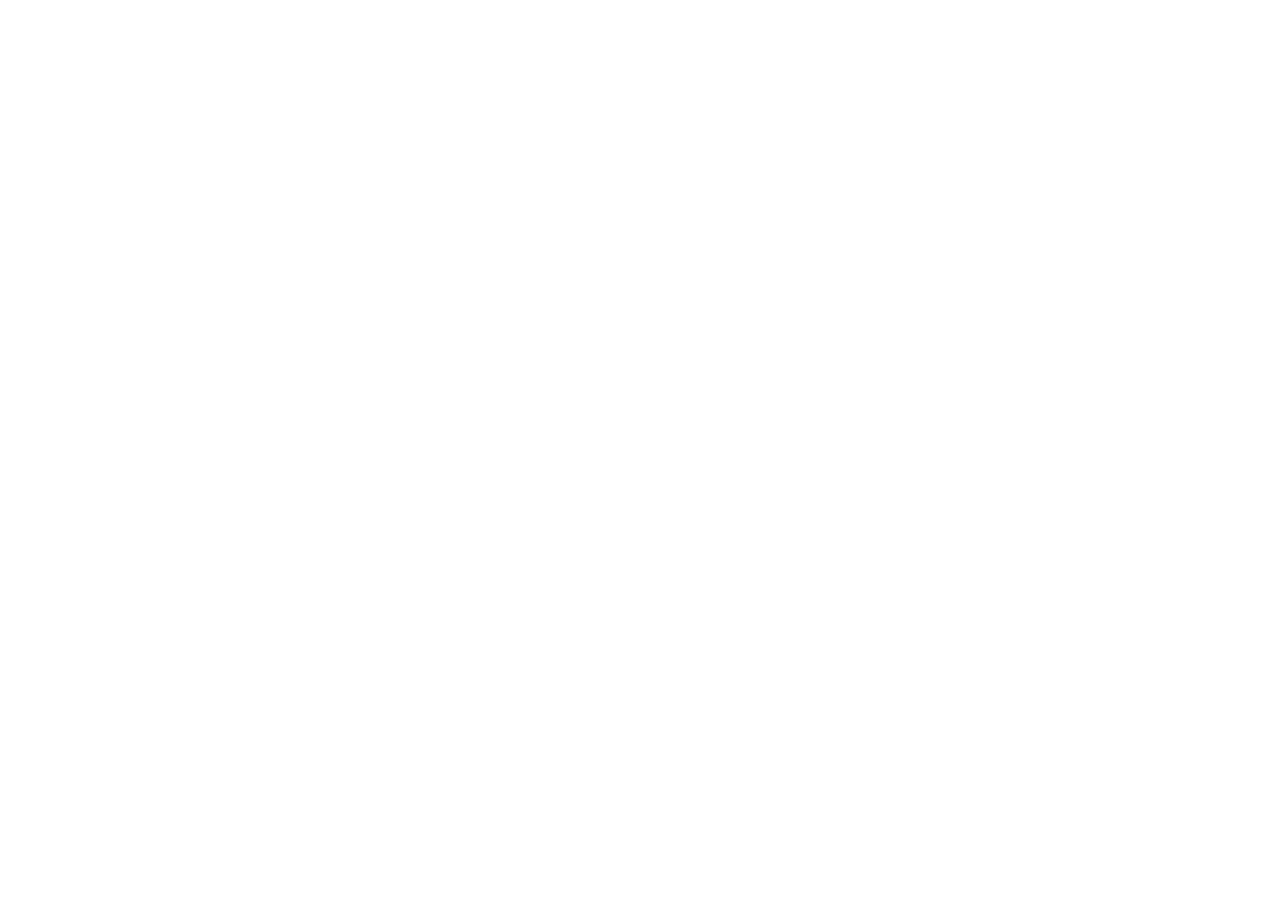
==== index.html @ ebd13263 "first commit" ====
<!DOCTYPE html>
<html lang="en">
<head>
    <meta charset="UTF-8">
    <meta name="viewport" content="width=device-width, initial-scale=1.0">
    <link rel="stylesheet" href="style.css">
    <title>Document</title>
</head>
<body>
    
</body>
</html>
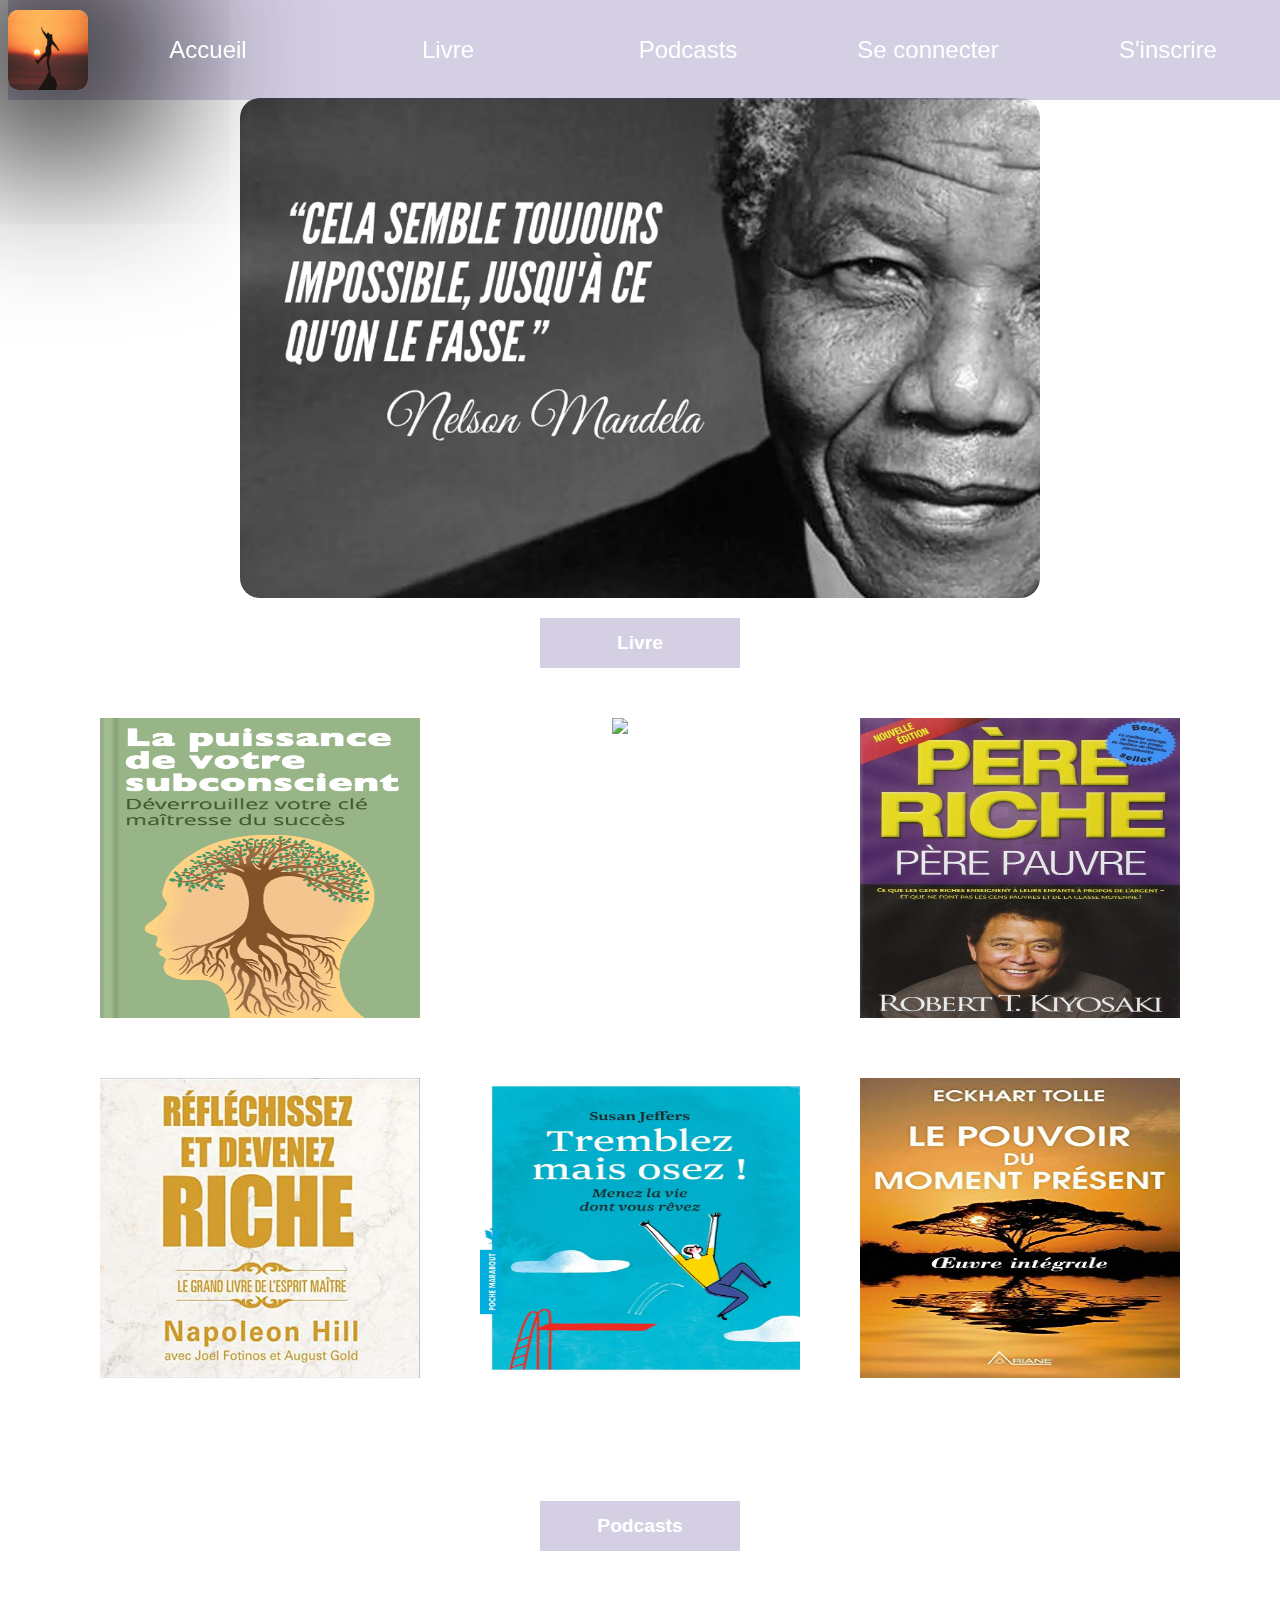
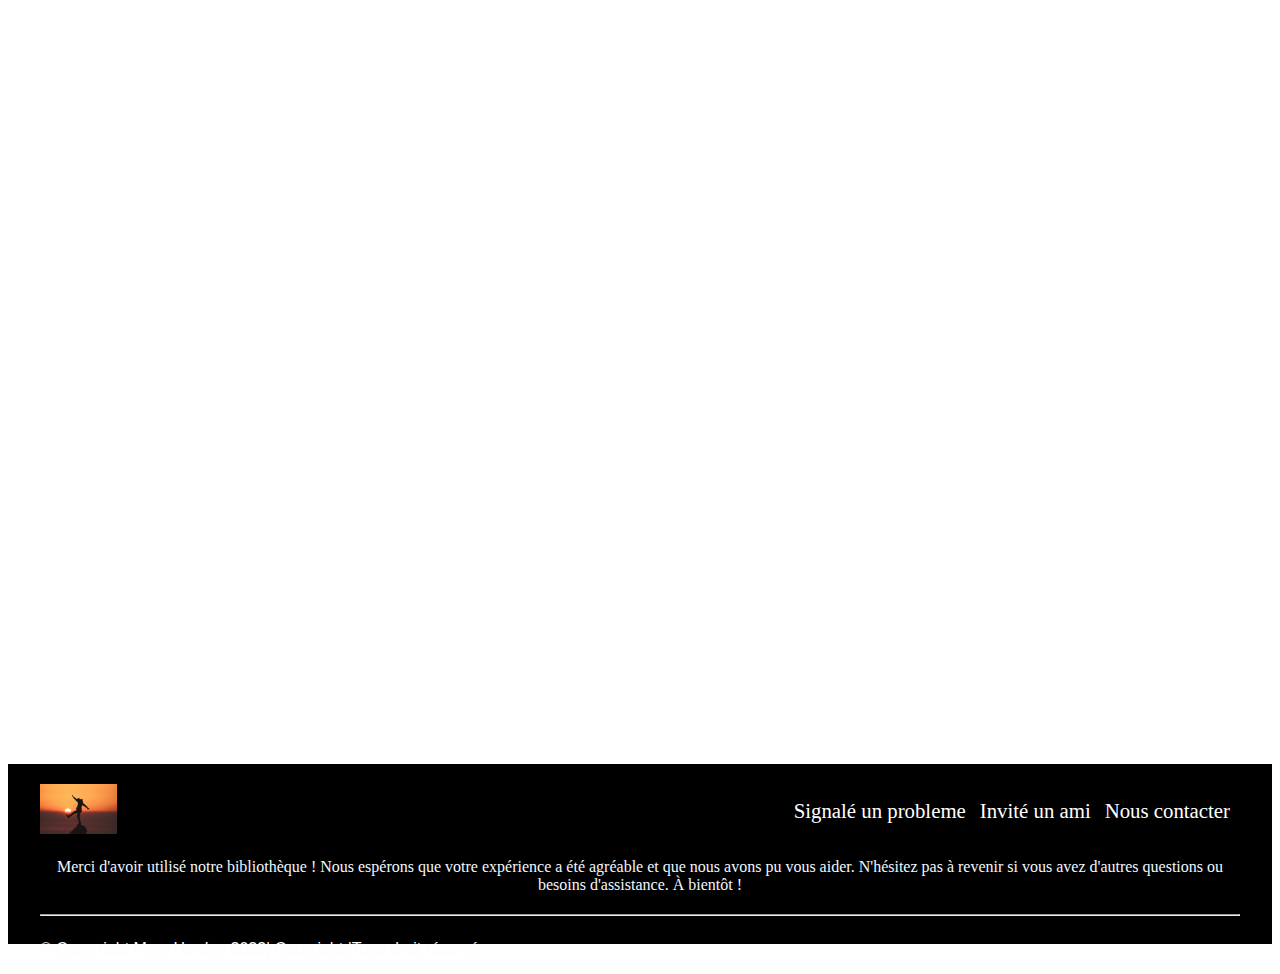
==== commit 3c954186: "deuxieme" ====
--- a/index.html
+++ b/index.html
@@ -3,10 +3,163 @@
 <head>
     <meta charset="UTF-8">
     <meta name="viewport" content="width=device-width, initial-scale=1.0">
-    <link rel="stylesheet" href="style.css">
-    <title>Document</title>
+    <link rel="stylesheet" href="./cs/style.css">
+    <title>MMotive</title>
 </head>
 <body>
+    <!-- bare de navigation -->
+    <nav>
+        <label for="toggle"> &#9776</label>
+        <input type="checkbox" id="toggle">
+        <div class="main_pages">
+            <img src="./imag/motivation-entrepreneur-1-1024x661.jpeg" alt="" srcset="" width="80px" height="80px" class="grand-logo">
+            <a href="" target="_self">
+               Accueil</a>
+            <a href="" target="_self">
+              Livre</a>
+            <a href="" target="_self">
+              Podcasts</a>
+            <a href="" target="_self">
+              Se connecter
+               </a>
+            <a href="" target="_self"> S'inscrire</a>
+        </div>
+    </nav>
+    <br> <br> <br> <br> <br>
+
     
+    <!-- première partie du corps -->
+    <section>
+        <div class="container">
+            <div class="grand-image"></div>
+        </div>
+        <div class="carre">
+            <div class="carretent">
+                <a href="" class="lien3" target="_self">Livre</a>  
+            </div>
+            <div class="element">
+                <div class="sous_carre">
+                    <a href="">
+                        <div class="case">
+                            <img src="./imag/puissance.png" alt="image">
+                            <p>La puisance de votre subconscience</p>
+                        </div>
+                    </a>
+                    <a href="">
+                        <div class="case">
+                            <img src="./imag/La-pensée-positive.jpeg" alt="image">
+                            <p>La pensée positive</p>
+                        </div>
+                    </a>
+                    <a href="">
+                        <div class="case">
+                            <img src="./imag/pere-riche-pere-pauvre-640x961.jpeg" alt="image">
+                            <p>Père Riche Père Pauvre</p>
+                        </div>
+                    </a>
+                    <a href="">
+                        <div class="case">
+                            <img src="./imag/Reflechissez-et-devenez-riche.jpeg" alt="image">
+                            <p>Réflechissez et devenez Riche</p>
+                        </div>
+                    </a>
+                    <a href="">
+                        <div class="case">
+                            <img src="./imag/Tremblez-mais-osez.jpeg" alt="image">
+                            <p>Tremblez mais osez!</p>
+                        </div>
+                    </a>
+                    <a href="">
+                        <div class="case">
+                            <img src="./imag/pouvoir.jpeg" alt="image">
+                            <p>Le pouvoir Du Moment Pésent</p>
+                        </div>
+                    </a>
+                </div>
+                <div class="sous_carre">
+                    <div class="casecri"><a href="" class="lien" target="_self">VOIR PLUS</a></div>
+                </div>
+            </div>
+        </div> 
+    </section>
+
+    <section>
+        <div class="carre">
+            <div class="carretent">
+                <a href="" class="lien3" target="_self">Podcasts</a>  
+            </div>
+            <div class="element">
+                <div class="sous_carre">
+                    <a href="">
+                        <div class="case">
+                            <iframe width="300" height="200" src="https://www.youtube.com/embed/7En_EmdGd9Y?si=K46ALtg3FGdxDo4z" title="YouTube video player" frameborder="0" allow="accelerometer; autoplay; clipboard-write; encrypted-media; gyroscope; picture-in-picture; web-share" allowfullscreen></iframe>
+                            <p>La puisance de votre subconscience</p>
+                        </div>
+                    </a>
+                    <a href="">
+                        <div class="case">
+                            <iframe width="300" height="200" src="https://www.youtube.com/embed/7En_EmdGd9Y?si=K46ALtg3FGdxDo4z" title="YouTube video player" frameborder="0" allow="accelerometer; autoplay; clipboard-write; encrypted-media; gyroscope; picture-in-picture; web-share" allowfullscreen></iframe>
+                            <p>Père Riche Père Pauvre</p>
+                        </div>
+                    </a>
+                    <a href="">
+                        <div class="case">
+                            <iframe width="300" height="200" src="https://www.youtube.com/embed/7En_EmdGd9Y?si=K46ALtg3FGdxDo4z" title="YouTube video player" frameborder="0" allow="accelerometer; autoplay; clipboard-write; encrypted-media; gyroscope; picture-in-picture; web-share" allowfullscreen></iframe>
+                            <p>Père Riche Père Pauvre</p>
+                        </div>
+                    </a>
+                    <a href="">
+                        <div class="case">
+                            <iframe width="300" height="200" src="https://www.youtube.com/embed/7En_EmdGd9Y?si=K46ALtg3FGdxDo4z" title="YouTube video player" frameborder="0" allow="accelerometer; autoplay; clipboard-write; encrypted-media; gyroscope; picture-in-picture; web-share" allowfullscreen></iframe>
+                            <p>Réflechissez et devenez Riche</p>
+                        </div>
+                    </a>
+                    <a href="">
+                        <div class="case">
+                            <iframe width="300" height="200" src="https://www.youtube.com/embed/7En_EmdGd9Y?si=K46ALtg3FGdxDo4z" title="YouTube video player" frameborder="0" allow="accelerometer; autoplay; clipboard-write; encrypted-media; gyroscope; picture-in-picture; web-share" allowfullscreen></iframe>
+                            <p>Tremblez mais osez!</p>
+                        </div>
+                    </a>
+                    <a href="">
+                        <div class="case">
+                            <iframe width="300" height="200" src="https://www.youtube.com/embed/7En_EmdGd9Y?si=K46ALtg3FGdxDo4z" title="YouTube video player" frameborder="0" allow="accelerometer; autoplay; clipboard-write; encrypted-media; gyroscope; picture-in-picture; web-share" allowfullscreen></iframe>
+                            <p>Le pouvoir Du Moment Pésent</p>
+                        </div>
+                    </a>
+                </div>
+                <div class="sous_carre">
+                    <div class="casecri"><a href="" class="lien" target="_self">VOIR PLUS</a></div>
+                </div>
+            </div>
+        </div> 
+    </section>
+
+    <footer>
+        <div class="container">
+          <div class="footer-content">
+            <div class="footer-logo">
+              <img src="./imag/motivation-entrepreneur-1-1024x661.jpeg" alt="Logo">
+            </div>
+            <div class="footer-links">
+              <ul>
+               <!--  <li><a href="#">Politique de confidentialité</a></li> -->
+                <li><a href="./HTML/inscription.html">Signalé un probleme</a></li>
+                <li><a href="https://www.whatsapp.com">Invité un ami</a></li>
+                <li><a href="./HTML/inscription.html">Nous contacter</a></li>
+                <!-- <li><a href="#">Condition d'utilisation</a></li> -->
+              </ul>
+            </div>
+        </div>
+
+        
+        <div class="footer-bottom">
+            <span style="color: aliceblue;">Merci d'avoir utilisé notre bibliothèque ! Nous espérons que votre expérience a été agréable et que nous avons pu vous aider. N'hésitez pas à revenir si vous avez d'autres questions ou besoins d'assistance. À bientôt !</span>
+            <hr>
+            <div class="coping">
+                <p style="color: rgb(255, 252, 252); font-family: Arial, Helvetica, sans-serif;">&copy; Copy right Marc Harden 2023| Copyright |Tous droit réservé.</p>
+            </div>
+          </div>
+        </div>
+      </footer>
 </body>
 </html>--- a/cs/style.css
+++ b/cs/style.css
@@ -0,0 +1,353 @@
+
+
+
+a {
+    text-decoration: none;
+    color: white;
+}
+
+label #toggle{
+    display: none;
+}
+
+nav{
+
+    width: 100%;
+    height: 100px;
+    background: rgba(75, 51, 141, 0.235);
+    margin: 0 auto;
+    font-size: 1.5rem;
+    top: 0;
+    position: fixed;
+    z-index: 8;
+}
+input[type="checkbox"]{
+    display: none;
+}
+nav .main_pages{
+    display: flex;
+    justify-content: space-around;
+    align-items: center;
+}
+nav .main_pages a{
+    width: 20%;
+    display: flex;
+    align-items: center;
+    justify-content: center;
+    height: 100px;
+    text-decoration: none;
+    font-family: Arial, sans-serif;
+    color: white;
+}
+nav a:hover{
+    background: rgba(255, 255, 255, 0.753);
+}
+label{
+    display: none;
+}
+.monicone{
+    width: 25px;
+    height: 25px;
+}
+@media all and (max-width: 991px){
+    nav a:hover{
+        background: rgba(255, 255, 255, 0.753);
+        transition: 2s ease-in-out;
+        transform: scale(2,1);
+    }
+    nav{
+        height: 60px;
+    }
+    nav .main_pages{
+        display: none;
+    }
+    nav .main_pages{
+        display: none;
+        flex-direction: column;
+        background-color:rgba(75, 51, 141, 0.235);
+        height: 320px;
+    }
+    nav .main_pages a{
+          width: 50%;
+    }
+    label{
+        width: 30px;
+        display: flex;
+        justify-content: center;
+        align-items: center;
+        margin: 0 auto;
+        font-size: 40px;
+        color: white;
+        cursor: pointer;
+    }
+    #toggle:checked + .main_pages{
+        display: flex;
+    }
+    
+}
+.grand-logo{
+    box-shadow: 11px 3px 152px 70px rgba(0,0,0,0.81);
+    -webkit-box-shadow: 11px 3px 152px 70px rgba(0,0,0,0.81);
+    -moz-box-shadow: 11px 3px 152px 70px rgba(0,0,0,0.81);
+    border: none;
+    border-radius: 10px;
+}
+
+
+.container{
+    width: 100%;
+    display: grid;
+    justify-content: center;
+    align-items: center;
+}
+.grand-image{
+    width: 800px;
+    height: 500px;
+    border-radius: 20px;
+    background-image: url(./../imag/mandela.webp);
+    background-size: cover;
+    background-repeat: no-repeat;
+}
+
+
+
+
+
+
+
+.carre{
+    display: flex;
+    width: 100%;
+    max-width: 1400px;
+    grid-template-columns: 100%;
+    flex-wrap: wrap;
+    margin: 0 auto;
+    align-items: center;
+}
+.element{
+    display: flex;
+    width: 100%;
+    max-width: 1400px;
+    grid-template-columns: 100%;
+    flex-wrap: wrap;
+    margin: 0 auto;
+    text-align: center;
+}
+.sous_carre{
+    display: flex;
+    width: 100%;
+    flex-wrap: wrap;
+    /* margin: 0 auto; */
+    justify-content: center;
+    text-align: center;
+    margin-top: 20px;
+}
+.case{
+    width: 320px;
+    height: 300px;
+    margin: 30px;
+}
+.case img{
+    width: 320px;
+    height: 300px;
+}
+
+.case img:hover{
+    transition: 0s ease-in-out;
+    transform: rotate(10deg);
+    width: 200px;
+    height: 200px;
+    /* transform: scale(1.4);
+    transition: transform 150ms ease-in-out forwards; */
+}
+
+
+.sous_carre1{
+    display: flex;
+    width: 100%;
+    max-width: 1400px;
+    grid-template-columns: repeat(4, 1fr);
+    flex-wrap: wrap;
+    margin: 0 auto;
+    justify-content: space-between;
+    text-align: center;
+}
+
+.carretent{
+    width: 200px;
+    height: 50px;
+    background-color:rgba(75, 51, 141, 0.235);;
+    margin: 0 auto;
+    display: grid;
+    align-items: center;
+    justify-content: center;
+    margin-top: 20px;
+    color: #000;
+    font-family: 'Poppins', sans-serif;
+    font-size: 1.2rem;
+    font-weight: bold;
+}
+.carretent a:hover{
+    color: white;
+    transition: .1s ease-in-out;
+    transform: scale(1,2);
+    font-size: 1rem;
+}
+.casecri{
+    color: #000;
+    font-family: 'Poppins', sans-serif;
+}
+.rect1{
+    display: grid;
+    width: 100%;
+    height: 50px;
+    max-width: 1400px;
+    grid-template-columns: 100%;
+    background-color:rgba(75, 51, 141, 0.235);;
+    margin: 0 auto;
+    justify-content: center;
+    align-items: center;
+    margin-top: 50px;
+}
+.rect1 span{
+    margin: 0 auto;
+}
+
+footer {
+    background-color: black;
+    padding: 20px;
+  }
+  
+  .container {
+    max-width: 1200px;
+    margin: 0 auto;
+  }
+  
+  .footer-content {
+    display: flex;
+    align-items: center;
+    justify-content: space-between;
+  }
+  
+  .footer-logo img {
+    height: 50px;
+  }
+  
+  .footer-links ul {
+    list-style-type: none;
+    padding: 0;
+    margin: 0;
+  }
+  
+  .footer-links ul li {
+    display: inline;
+    margin-right: 10px;
+  }
+  
+  .footer-links ul li a {
+    text-decoration: none;
+    color: white;
+    font-size: 1.3rem;
+}
+.footer-links ul li a:hover{
+    color: rgba(75, 51, 141, 0.235);
+    text-decoration: underline;
+}
+  
+.footer-bottom {
+    text-align: center;
+    margin-top: 20px;
+}
+.copi{
+    font-size: 1.2rem;
+}
+.coping{
+    display: flex;
+    justify-content: flex-start;
+    position: absolute;
+}
+
+@media all and (max-width: 991px){
+    .s-media{
+        margin-top: 55px;
+    }
+    .trait{
+        margin-top: -10px;
+    }
+    .coping{
+        margin-top: -25px;
+    }
+    .casecri{
+        margin-top: 35px;
+    }
+    
+}
+.casecri{
+    margin-top: 35px;
+}
+hr{
+    margin-top: 20px;
+}
+.s-media{
+       
+    margin-top: 12px;
+    margin: 5px;
+}
+
+
+
+
+footer {
+    background-color: black;
+    padding: 20px;
+  }
+  
+  .container {
+    max-width: 1200px;
+    margin: 0 auto;
+  }
+  
+  .footer-content {
+    display: flex;
+    align-items: center;
+    justify-content: space-between;
+  }
+  
+  .footer-logo img {
+    height: 50px;
+  }
+  
+  .footer-links ul {
+    list-style-type: none;
+    padding: 0;
+    margin: 0;
+  }
+  
+  .footer-links ul li {
+    display: inline;
+    margin-right: 10px;
+  }
+  
+  .footer-links ul li a {
+    text-decoration: none;
+    color: white;
+    font-size: 1.3rem;
+}
+.footer-links ul li a:hover{
+    color: aqua;
+    text-decoration: underline;
+}
+  
+.footer-bottom {
+    text-align: center;
+    margin-top: 20px;
+}
+.copi{
+    font-size: 1.2rem;
+}
+
+.coping{
+    display: flex;
+    justify-content: flex-start;
+    position: absolute;
+}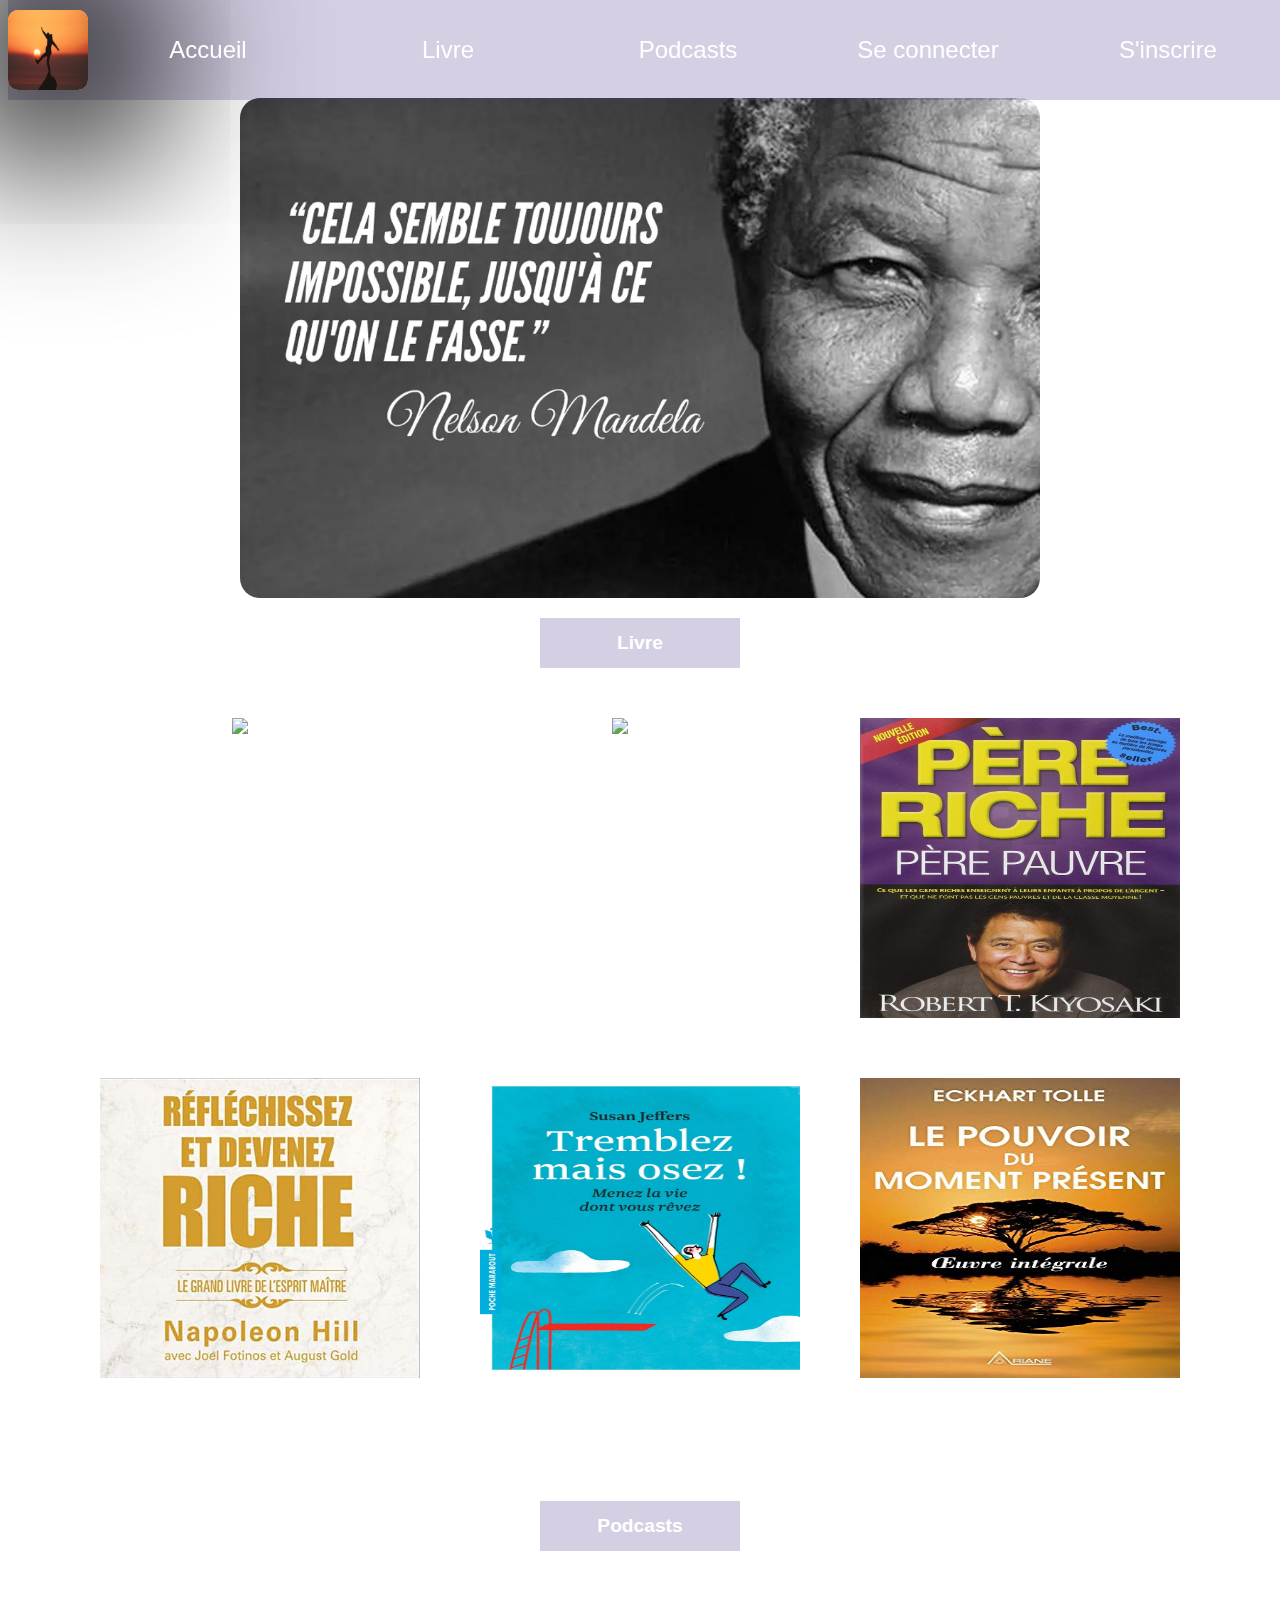
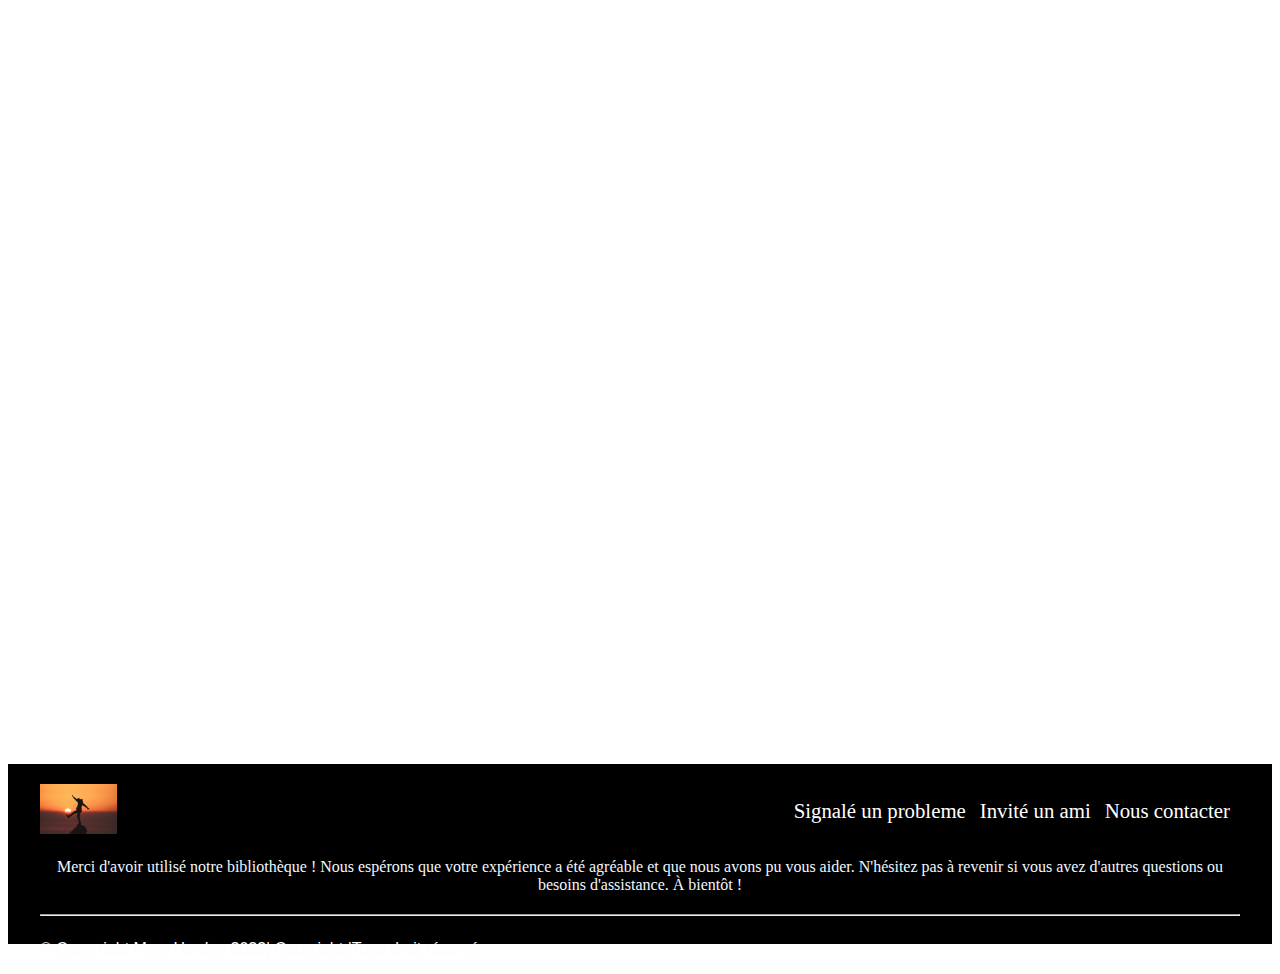
==== commit fa0b2716: "u" ====
--- a/index.html
+++ b/index.html
@@ -19,10 +19,10 @@
               Livre</a>
             <a href="" target="_self">
               Podcasts</a>
-            <a href="" target="_self">
+            <a href="./pag/connecter.html" target="_self">
               Se connecter
                </a>
-            <a href="" target="_self"> S'inscrire</a>
+            <a href="./pag/s'inscrire.html" target="_self"> S'inscrire</a>
         </div>
     </nav>
     <br> <br> <br> <br> <br>
@@ -41,13 +41,13 @@
                 <div class="sous_carre">
                     <a href="">
                         <div class="case">
-                            <img src="./imag/puissance.png" alt="image">
-                            <p>La puisance de votre subconscience</p>
+                            <img src="./imag/Lapenséepositive.jpeg" alt="image">
+                            <p>La pensée positive</p>
                         </div>
                     </a>
                     <a href="">
                         <div class="case">
-                            <img src="./imag/La-pensée-positive.jpeg" alt="image">
+                            <img src="./imag/Lapenséepositive.jpeg" alt="image">
                             <p>La pensée positive</p>
                         </div>
                     </a>
